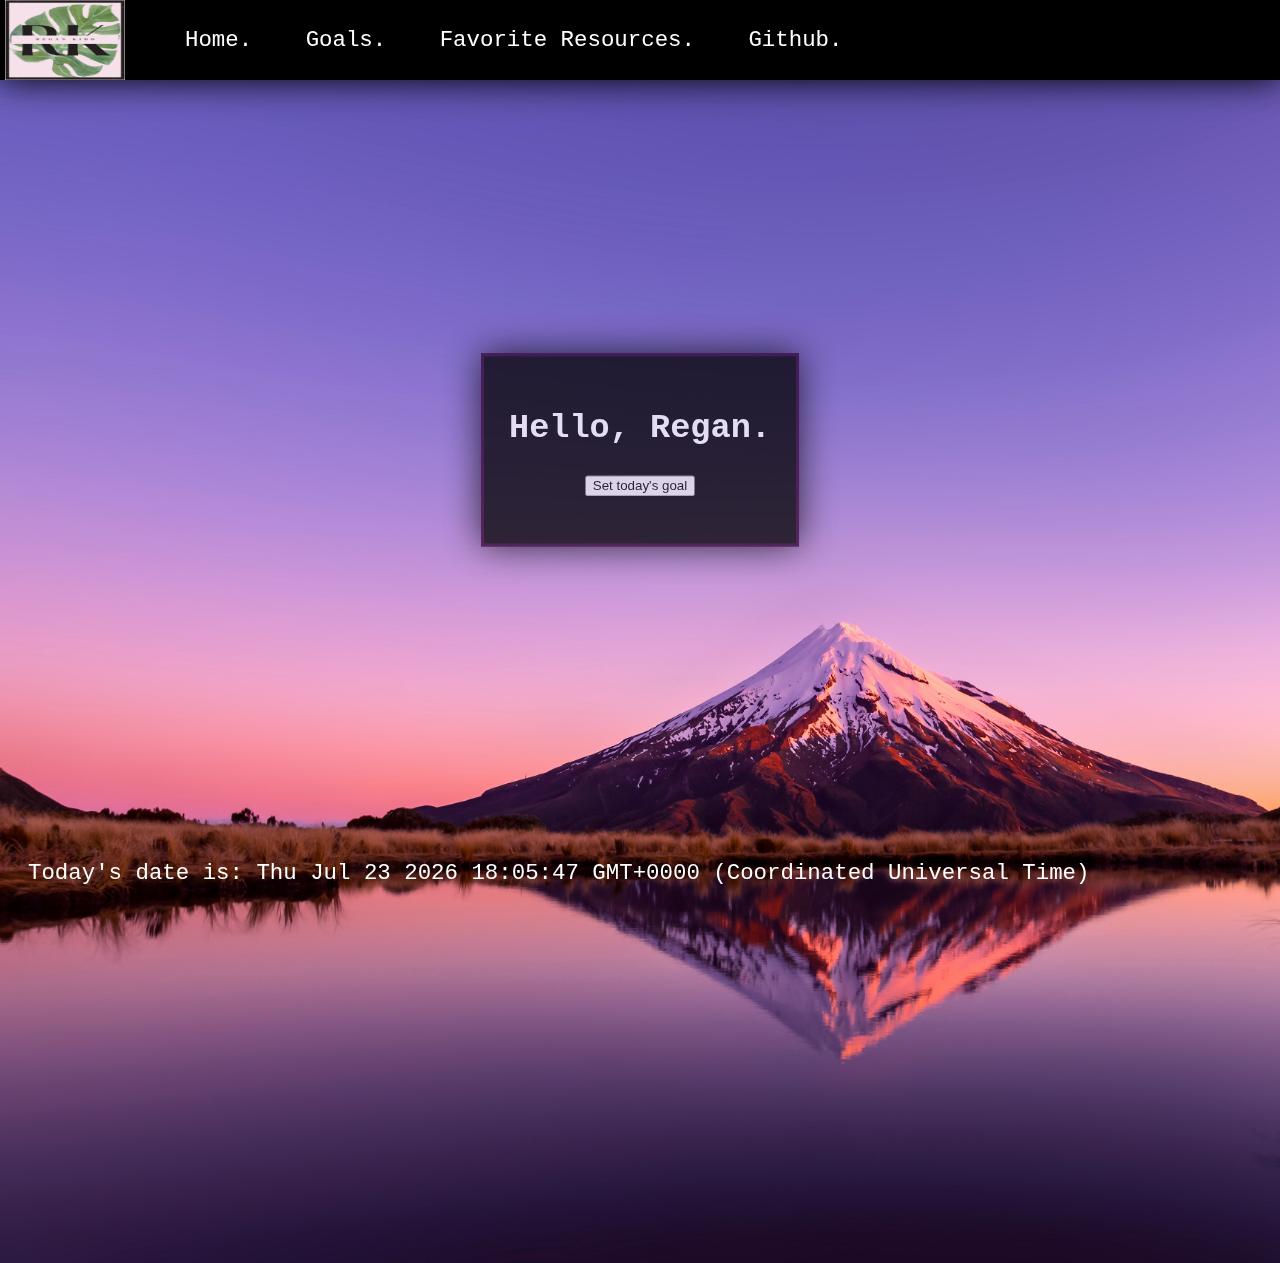
==== index.html @ 6365a3b0 "personal goals home page upload" ====
<! DOCTYPE html>

	<head>
		<title> Hello, Regan. </title>
		<link href="home_screen.css" rel="stylesheet">
	</head>
	
	<body>
		<header>
		<img src="RK_logo.png">
				<nav>
					<ul>
						<li><a href="index.html"> Home. </a></li>
						<li><a href="goals.html"> Goals. </a></li>
						<li><a href="fav_resources.html"> Favorite Resources. </a></li>
						<li><a href="github_links.html"> Github. </a></li>
					</ul>
				</nav>
				</header>
				
				<div class="content">
				<h2>Hello, Regan.</h2>

<button onclick="myGoal()">Set today's goal</button>

<p id="greet"></p>

<script>
function myGoal() {
  let text;
  let goal = window.prompt("Please enter your goal:", "Finish today's assignment");
  if (goal == null || goal == "") {
    text = "Please enter a goal.";
  } else {
    text = "Today's goal is to: " + goal + ". You CAN do it!";
  }
  document.getElementById("greet").innerHTML = text;
}
</script>
				
				
				
				</div>
				
				
			
				
				<footer id="footer"><a href="https://www.vecteezy.com/free-photos/nature">Nature Stock photos by Vecteezy</a>
				<script>
				document.getElementById("footer").innerHTML = "Today's date is:   " + Date();
				</script>
				</footer>
			</div>
	</body>
</html>
---- home_screen.css ----
header img {
    height: 80px;
	width: 120px;
    margin-left: 5px;
}
body {
    height: 125vh;
    background-image: url('Mt_tanaki.jpg');
    background-size: cover;
    font-family: Monaco, monospace;
	font-size: 1.4em;
    margin-top: 90px;
    padding: 20px;
}

main {
    color: black;
}

header {
    background-color: black;
    position: fixed;
    top: 0;
    left: 0;
    right: 0;
    height: 80px;
    display: flex;
    align-items: center;
    box-shadow: 0 0 35px 0 black;
}

header * {
    display: inline;
}

header li {
    margin: 20px;
}

header li a {
    color: white;
    text-decoration: none;
}

a:hover {
	background-color: #330080;
}

.content  {
	
	border: 3px solid #330033;
	background-color:black;
	opacity: .75;
	
	color: white;
	text-align: center;
	 box-shadow: 0 0 35px 0 black;
	 position: fixed;
	 top: 50%;
	 left: 50%;
	 transform: translate( -50%, -50%);
	
	 padding: 25px;
}

#footer {
	position: fixed;
	bottom: 0;
	width: 100%;
	height: 2.5rem;
	color:white;
}
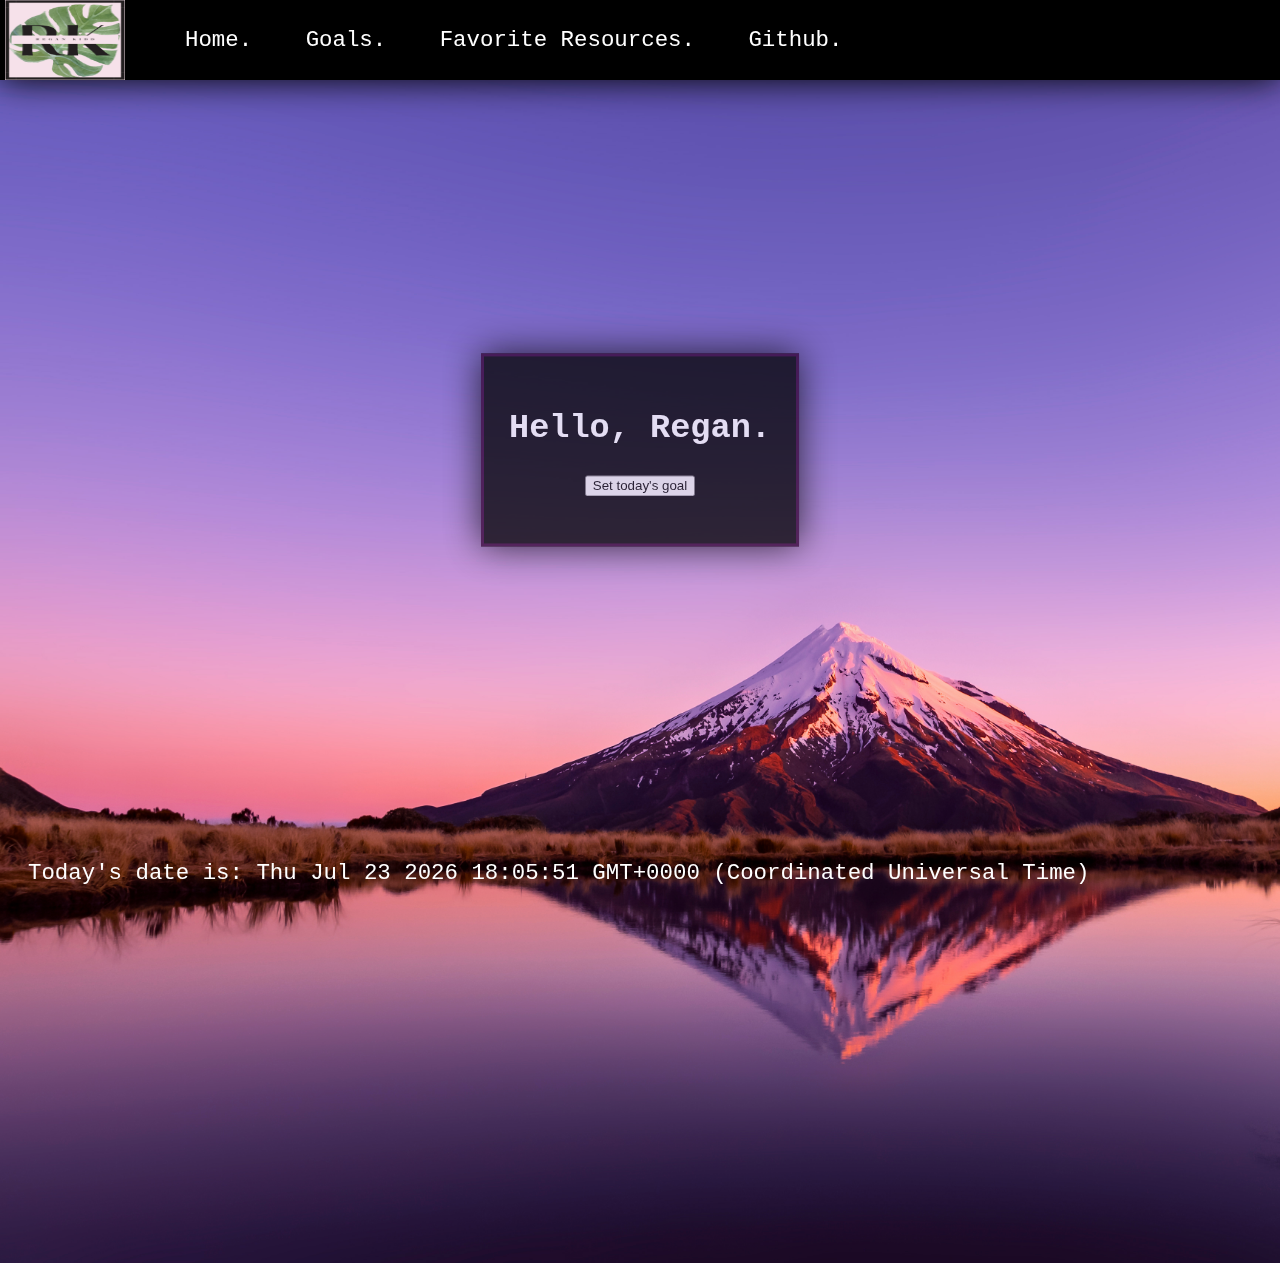
==== commit 7254f371: "added notes and formatting" ====
--- a/index.html
+++ b/index.html
@@ -1,4 +1,8 @@
 <! DOCTYPE html>
+<meta name="viewport" content="width=device-width, initial-scale=1.0">
+<!-- Personal page for setting goals, organizing favorite tutorial sites, and links
+to my github repositories.
+This is my home page. -->
 
 	<head>
 		<title> Hello, Regan. </title>
@@ -21,22 +25,22 @@
 				<div class="content">
 				<h2>Hello, Regan.</h2>
 
-<button onclick="myGoal()">Set today's goal</button>
+	<button onclick="myGoal()">Set today's goal</button>
 
-<p id="greet"></p>
+		<p id="greet"></p>
 
-<script>
-function myGoal() {
-  let text;
-  let goal = window.prompt("Please enter your goal:", "Finish today's assignment");
-  if (goal == null || goal == "") {
-    text = "Please enter a goal.";
-  } else {
-    text = "Today's goal is to: " + goal + ". You CAN do it!";
-  }
-  document.getElementById("greet").innerHTML = text;
-}
-</script>
+			<script>
+				function myGoal() {
+				let text;
+				let goal = window.prompt("Please enter your goal:", "Finish today's assignment");
+				if (goal == null || goal == "") {
+					text = "Please enter a goal.";
+				} else {
+					text = "Today's goal is to: " + goal + ". You CAN do it!";
+				}
+				document.getElementById("greet").innerHTML = text;
+				}
+			</script>
 				
 				
 				
